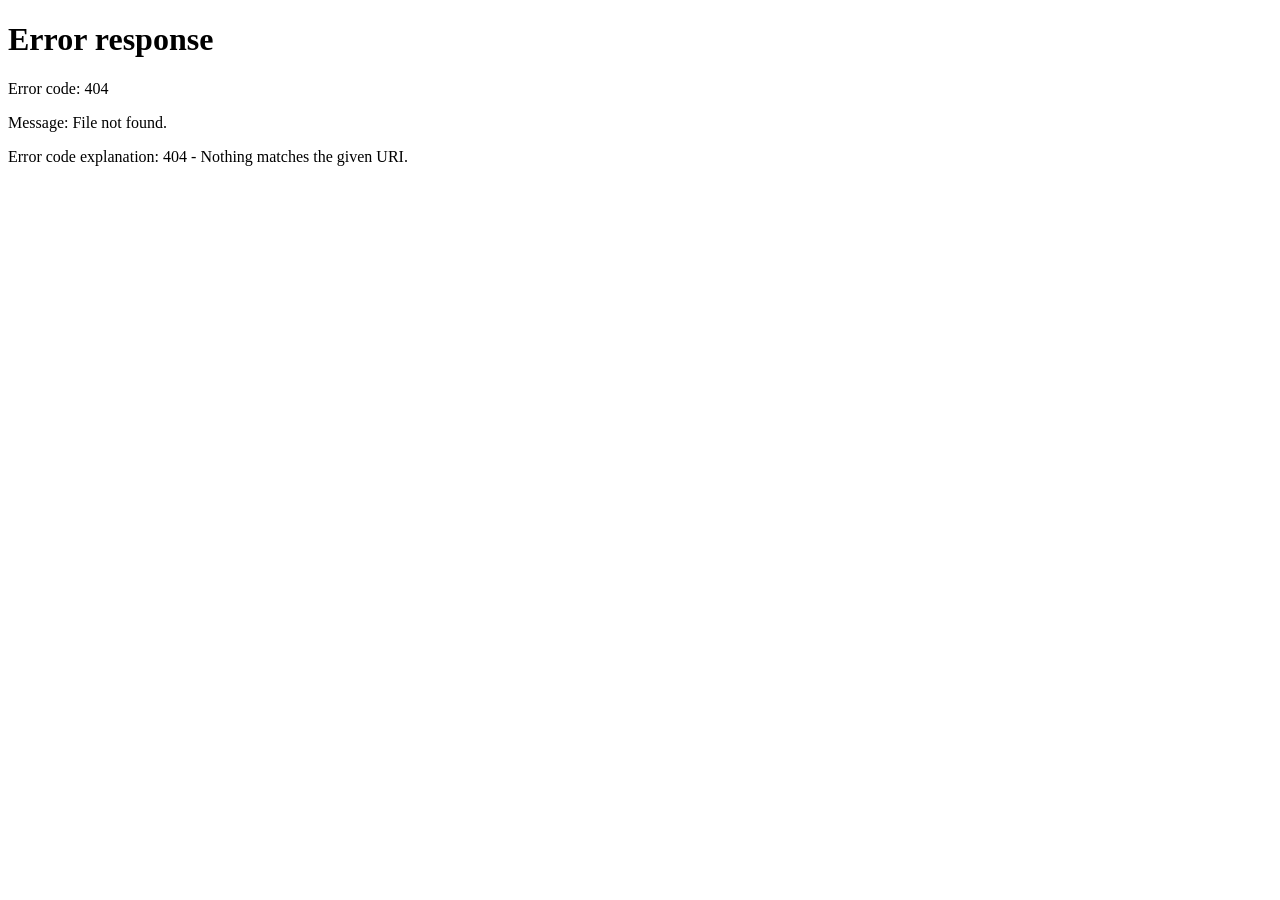
==== erp-frontend/pages/admin/usuarios-detalhe.html @ e57f79b1 "fix: correção de usuarios" ====
<!DOCTYPE html>
<html lang="pt-BR">
<head>
    <meta charset="UTF-8">
    <meta name="viewport" content="width=device-width, initial-scale=1.0">
    <title>Zylo ERP · Detalhe do Usuário</title>
    <link href="https://cdn.jsdelivr.net/npm/bootstrap@5.3.3/dist/css/bootstrap.min.css" rel="stylesheet">
    <link href="https://cdn.jsdelivr.net/npm/bootstrap-icons@1.11.3/font/bootstrap-icons.min.css" rel="stylesheet">
    <link rel="stylesheet" href="../../css/style.css">
    <style>
        /* ── Avatar grande ───────────────────────────────────────────────────── */
        .usuario-avatar-lg {
          width: 72px; height: 72px;
          border-radius: 50%;
          background: var(--mint);
          color: var(--text-on-mint);
          font-weight: 700; font-size: 1.5rem;
          display: flex; align-items: center; justify-content: center;
          flex-shrink: 0;
          box-shadow: var(--shadow-mint);
        }
        .usuario-avatar-lg.inativo {
          background: var(--border-light);
          color: var(--text-muted);
          box-shadow: none;
        }

        /* ── Info grid ───────────────────────────────────────────────────────── */
        .info-grid { display: grid; grid-template-columns: 1fr 1fr; gap: 1.25rem; }
        @media (max-width: 576px) { .info-grid { grid-template-columns: 1fr; } }

        .info-item {}
        .info-label {
          font-size: .72rem; font-weight: 700;
          text-transform: uppercase; letter-spacing: .5px;
          color: var(--text-muted); margin-bottom: .2rem;
        }
        .info-value {
          font-size: .9rem; font-weight: 500; color: var(--text-primary);
          display: flex; align-items: center; gap: .4rem;
        }
        .info-value i { font-size: .85rem; color: var(--mint-dark); }

        /* ── Histórico timeline ──────────────────────────────────────────────── */
        .historico-item {
          display: flex; align-items: flex-start; gap: .9rem;
          padding: .75rem 0;
          border-bottom: 1px solid var(--border-light);
        }
        .historico-item:last-child { border-bottom: none; }

        .historico-icon {
          width: 34px; height: 34px; border-radius: 50%;
          display: flex; align-items: center; justify-content: center;
          flex-shrink: 0; margin-top: .1rem;
        }
        .historico-icon.sucesso  { background: rgba(0,229,160,.12); }
        .historico-icon.sucesso i{ color: #00856A; }
        .historico-icon.falha    { background: #FFF0F0; }
        .historico-icon.falha i  { color: var(--accent-danger); }

        .historico-corpo { flex: 1; min-width: 0; }
        .historico-titulo {
          font-size: .8375rem; font-weight: 600; color: var(--text-primary); line-height: 1.3;
        }
        .historico-meta {
          font-size: .75rem; color: var(--text-muted); margin-top: .15rem;
          display: flex; align-items: center; gap: .6rem; flex-wrap: wrap;
        }
        .historico-meta i { font-size: .72rem; }
        .historico-motivo {
          font-size: .75rem; color: var(--accent-danger);
          margin-top: .2rem; display: flex; align-items: center; gap: .3rem;
        }

        /* ── Perfil badge detalhe ────────────────────────────────────────────── */
        .perfil-badge-lg {
          display: inline-flex; align-items: center; gap: .4rem;
          font-size: .8rem; font-weight: 600; padding: .3rem .85rem;
          border-radius: 20px;
          background: rgba(0,255,194,.10); color: var(--mint-dark);
          border: 1px solid rgba(0,255,194,.2);
        }
        .perfil-badge-lg i { font-size: .8rem; }

        /* ── Modal base ──────────────────────────────────────────────────────── */
        .modal-content { border-radius: var(--radius-md); border: 1px solid var(--border-light); }
        .modal-header  { border-bottom: 1px solid var(--border-light); padding: 1.25rem 1.5rem; }
        .modal-body    { padding: 1.5rem; }
        .modal-footer  { border-top: 1px solid var(--border-light); padding: 1rem 1.5rem; gap: .5rem; }

        /* ── Senha strength ──────────────────────────────────────────────────── */
        .senha-strength { display: flex; gap: .25rem; margin-top: .35rem; }
        .senha-bar {
          height: 3px; flex: 1; border-radius: 4px;
          background: var(--border-light); transition: background .3s;
        }
        .senha-bar.fraca  { background: var(--accent-danger); }
        .senha-bar.media  { background: var(--accent-warning); }
        .senha-bar.forte  { background: var(--accent-success); }
        .senha-hint { font-size: .72rem; color: var(--text-muted); margin-top: .25rem; }

        /* ── Alterar senha própria ────────────────────────────────────────────── */
        .senha-section-divider {
          position: relative; text-align: center;
          margin: 1rem 0;
        }
        .senha-section-divider::before {
          content: ''; position: absolute; top: 50%; left: 0; right: 0;
          height: 1px; background: var(--border-light);
        }
        .senha-section-divider span {
          position: relative; background: var(--bg-card);
          padding: 0 .75rem; font-size: .75rem; color: var(--text-muted);
        }
    </style>
</head>
<body>
<div class="layout-wrapper">

    <!-- ─── SIDEBAR ──────────────────────────────────────────────────────────── -->
    <nav class="sidebar" id="sidebar">
        <div class="sidebar-header">
            <div class="sidebar-logo"><i class="bi bi-grid-3x3-gap-fill"></i></div>
            <div>
                <div class="sidebar-title">Zylo ERP</div>
                <div class="sidebar-subtitle">Software House Portal</div>
            </div>
        </div>
        <div class="sidebar-nav">
            <span class="nav-section-label">Principal</span>
            <div class="nav-item">
                <a href="../dashboard/home.html" class="nav-link" data-page="home.html">
                    <span class="nav-icon"><i class="bi bi-house"></i></span>Dashboard
                </a>
            </div>
            <span class="nav-section-label">Gestão</span>
            <div class="nav-item">
                <a href="../clientes/clientes-lista.html" class="nav-link" data-page="clientes-lista.html">
                    <span class="nav-icon"><i class="bi bi-buildings"></i></span>Clientes
                </a>
            </div>
            <div class="nav-item">
                <a href="../contratos/contratos-lista.html" class="nav-link" data-page="contratos-lista.html">
                    <span class="nav-icon"><i class="bi bi-file-earmark-text"></i></span>Contratos
                </a>
            </div>
            <div class="nav-item">
                <a href="../servicos/servicos-lista.html" class="nav-link" data-page="servicos-lista.html">
                    <span class="nav-icon"><i class="bi bi-gear"></i></span>Serviços
                </a>
            </div>
            <span class="nav-section-label">Operações</span>
            <div class="nav-item">
                <a href="../ordens-servico/os-kanban.html" class="nav-link" data-page="os-kanban.html">
                    <span class="nav-icon"><i class="bi bi-kanban"></i></span>Ordens de Serviço
                </a>
            </div>
            <span class="nav-section-label">Financeiro</span>
            <div class="nav-item">
                <a href="../faturamento/faturas-lista.html" class="nav-link" data-page="faturas-lista.html">
                    <span class="nav-icon"><i class="bi bi-receipt"></i></span>Faturamento
                </a>
            </div>
            <span class="nav-section-label">Administração</span>
            <div class="nav-item">
                <a href="usuarios-lista.html" class="nav-link active" data-page="usuarios-lista.html">
                    <span class="nav-icon"><i class="bi bi-people"></i></span>Usuários
                </a>
            </div>
            <div class="nav-item">
                <a href="perfis-lista.html" class="nav-link" data-page="perfis-lista.html">
                    <span class="nav-icon"><i class="bi bi-shield-lock"></i></span>Perfis e Permissões
                </a>
            </div>
        </div>
        <div class="sidebar-footer">
            <div class="user-card">
                <div class="user-avatar" data-user-iniciais>?</div>
                <div class="user-info">
                    <div class="user-name" data-user-nome>Carregando...</div>
                    <div class="user-role" data-user-perfil></div>
                </div>
                <span class="user-logout" data-action="logout" title="Sair">
          <i class="bi bi-box-arrow-right"></i>
        </span>
            </div>
        </div>
    </nav>

    <!-- ─── MAIN ─────────────────────────────────────────────────────────────── -->
    <div class="main-content">

        <header class="topbar">
            <button class="topbar-toggle" id="sidebarToggle"><i class="bi bi-list"></i></button>
            <div class="topbar-breadcrumb">
                <h3 id="topbarNome">Detalhe do Usuário</h3>
                <span>
          <a href="usuarios-lista.html" style="color:var(--text-muted);font-size:.75rem;">
            Usuários
          </a>
          <i class="bi bi-chevron-right" style="font-size:.6rem;color:var(--text-muted);margin:0 .3rem;"></i>
          <span style="font-size:.75rem;" id="topbarSubNome">—</span>
        </span>
            </div>
            <div class="topbar-actions">
                <button class="topbar-icon-btn" title="Notificações"><i class="bi bi-bell"></i></button>
                <div class="topbar-user">
                    <div class="topbar-user-avatar" data-user-iniciais>?</div>
                    <span class="topbar-user-name" data-user-nome>—</span>
                    <i class="bi bi-chevron-down" style="font-size:.75rem;color:var(--text-muted);"></i>
                </div>
            </div>
        </header>

        <main class="page-content">

            <!-- --Loading state -->
            <div id="loadingDetalhe" style="text-align:center;padding:4rem 0;color:var(--text-muted);">
                <span class="spinner-border spinner-border-sm me-2"></span>Carregando usuário...
            </div>

            <!-- --Conteúdo (oculto até carregar) -->
            <div id="conteudoDetalhe" style="display:none;">

                <!-- ── Card perfil do usuário ─────────────────────────────────────── -->
                <div class="card-zylo mb-3">
                    <div class="d-flex align-items-start gap-3 flex-wrap">

                        <!-- Avatar + status -->
                        <div style="position:relative;">
                            <div class="usuario-avatar-lg" id="detalheAvatar">?</div>
                            <span id="detalheStatusDot"
                                  style="position:absolute;bottom:2px;right:2px;width:14px;height:14px;
                       border-radius:50%;border:2px solid #fff;background:var(--accent-success);">
              </span>
                        </div>

                        <!-- Info principal -->
                        <div style="flex:1; min-width:0;">
                            <div style="display:flex;align-items:center;gap:.75rem;flex-wrap:wrap;margin-bottom:.4rem;">
                                <h2 id="detalheNome" style="font-size:1.25rem;font-weight:700;letter-spacing:-.3px;margin:0;">—</h2>
                                <span class="badge-status ativo" id="detalheStatusBadge">
                  <i class="bi bi-circle-fill" style="font-size:.45rem;"></i> Ativo
                </span>
                            </div>
                            <div id="detalheEmail" style="font-size:.875rem;color:var(--text-secondary);margin-bottom:.6rem;">—</div>
                            <div><span class="perfil-badge-lg" id="detalhePerfil"><i class="bi bi-shield"></i> —</span></div>
                        </div>

                        <!-- Ações rápidas -->
                        <div class="d-flex gap-2 flex-wrap" id="acoesDetalhe">
                            <!-- --Editar usuário -->
                            <button class="btn btn-primary btn-sm" id="btnEditarDetalhe">
                                <i class="bi bi-pencil"></i> Editar
                            </button>
                            <!-- --Resetar senha -->
                            <button class="btn btn-outline-secondary btn-sm" id="btnResetarSenhaDetalhe">
                                <i class="bi bi-key"></i> Resetar Senha
                            </button>
                            <!-- --Desativar/Ativar (dinâmico) -->
                            <button class="btn btn-sm" id="btnToggleStatusDetalhe"
                                    style="border:1.5px solid var(--accent-danger);color:var(--accent-danger);background:transparent;border-radius:var(--radius-sm);">
                                <i class="bi bi-person-slash"></i> Desativar
                            </button>
                        </div>
                    </div>
                </div>

                <!-- ── Linha com info + histórico ────────────────────────────────── -->
                <div class="row g-3">

                    <!-- Coluna esquerda: dados do usuário -->
                    <div class="col-lg-5">

                        <!-- Informações cadastrais -->
                        <div class="card-zylo mb-3">
                            <div class="section-header">
                                <div class="section-title">Informações</div>
                            </div>
                            <div class="info-grid">
                                <div class="info-item">
                                    <div class="info-label">Código</div>
                                    <div class="info-value"><i class="bi bi-hash"></i> <span id="detalheCodigo">—</span></div>
                                </div>
                                <div class="info-item">
                                    <div class="info-label">Status</div>
                                    <div class="info-value"><span id="detalheStatusTexto">—</span></div>
                                </div>
                                <div class="info-item">
                                    <div class="info-label">Criado em</div>
                                    <div class="info-value"><i class="bi bi-calendar3"></i> <span id="detalheCriadoEm">—</span></div>
                                </div>
                                <div class="info-item">
                                    <div class="info-label">Último Acesso</div>
                                    <div class="info-value"><i class="bi bi-clock"></i> <span id="detalheUltimoAcesso">—</span></div>
                                </div>
                            </div>
                        </div>

                        <!-- Alterar própria senha (só visível se for o próprio usuário) -->
                        <div class="card-zylo" id="cardAlterarSenha" style="display:none;">
                            <div class="section-header">
                                <div class="section-title">Alterar Minha Senha</div>
                            </div>
                            <form id="formAlterarSenha" novalidate autocomplete="off">
                                <div class="mb-3">
                                    <label for="senhaAtual" class="form-label">Senha Atual <span style="color:var(--accent-danger);">*</span></label>
                                    <div class="input-group">
                                        <span class="input-group-text"><i class="bi bi-lock"></i></span>
                                        <input type="password" id="senhaAtual" class="form-control" placeholder="Sua senha atual" autocomplete="current-password">
                                        <button class="btn btn-outline-secondary" type="button" id="toggleSenhaAtual">
                                            <i class="bi bi-eye"></i>
                                        </button>
                                    </div>
                                </div>
                                <div class="senha-section-divider"><span>Nova Senha</span></div>
                                <div class="mb-3">
                                    <label for="novaSenhaAlt" class="form-label">Nova Senha <span style="color:var(--accent-danger);">*</span></label>
                                    <div class="input-group">
                                        <span class="input-group-text"><i class="bi bi-lock-fill"></i></span>
                                        <input type="password" id="novaSenhaAlt" class="form-control" placeholder="Mínimo 8 caracteres" autocomplete="new-password">
                                        <button class="btn btn-outline-secondary" type="button" id="toggleNovaSenhaAlt">
                                            <i class="bi bi-eye"></i>
                                        </button>
                                    </div>
                                    <div class="senha-strength">
                                        <div class="senha-bar" id="altbar1"></div>
                                        <div class="senha-bar" id="altbar2"></div>
                                        <div class="senha-bar" id="altbar3"></div>
                                    </div>
                                    <div class="senha-hint" id="altSenhaHint">Mínimo 8 caracteres</div>
                                </div>
                                <div id="alertAlterarSenha"></div>
                                <!-- --Salvar nova senha -->
                                <button type="submit" class="btn btn-primary w-100 mt-1" id="btnAlterarSenha">
                                    <i class="bi bi-floppy"></i> Salvar Nova Senha
                                </button>
                            </form>
                        </div>

                    </div>

                    <!-- Coluna direita: histórico de acessos -->
                    <div class="col-lg-7">
                        <div class="card-zylo">
                            <div class="section-header">
                                <div>
                                    <div class="section-title">Histórico de Acessos</div>
                                    <div class="section-subtitle">Últimos 10 acessos registrados</div>
                                </div>
                                <!-- --Badge total -->
                                <span class="badge-status pendente" id="badgeFalhas" style="display:none;">
                  <i class="bi bi-exclamation-triangle"></i>
                  <span id="qtdFalhas">0</span> falha(s)
                </span>
                            </div>

                            <div id="historicoContainer">
                                <div style="text-align:center;padding:2.5rem 0;color:var(--text-muted);font-size:.85rem;">
                                    <span class="spinner-border spinner-border-sm me-2"></span>Carregando histórico...
                                </div>
                            </div>

                            <div id="alertHistorico"></div>
                        </div>
                    </div>

                </div>
            </div>

            <div id="alertDetalhe"></div>

        </main>
    </div>
</div>

<!-- ── MODAL: Editar Usuário ─────────────────────────────────────────────────── -->
<div class="modal fade" id="modalEditarUsuario" tabindex="-1">
    <div class="modal-dialog modal-dialog-centered" style="max-width:500px;">
        <div class="modal-content">
            <div class="modal-header">
                <h5 class="modal-title">
                    <i class="bi bi-pencil me-2" style="color:var(--mint-dark);"></i>Editar Usuário
                </h5>
                <button type="button" class="btn-close" data-bs-dismiss="modal"></button>
            </div>
            <div class="modal-body">
                <form id="formEditarDetalhe" novalidate autocomplete="off">
                    <input type="hidden" id="editarId">
                    <div class="mb-3">
                        <label for="editarNome" class="form-label">Nome Completo <span style="color:var(--accent-danger);">*</span></label>
                        <div class="input-group">
                            <span class="input-group-text"><i class="bi bi-person"></i></span>
                            <input type="text" id="editarNome" class="form-control" maxlength="100" required>
                        </div>
                    </div>
                    <div class="mb-3">
                        <label for="editarEmail" class="form-label">Email <span style="color:var(--accent-danger);">*</span></label>
                        <div class="input-group">
                            <span class="input-group-text"><i class="bi bi-envelope"></i></span>
                            <input type="email" id="editarEmail" class="form-control" required>
                        </div>
                    </div>
                    <div class="mb-3">
                        <label for="editarPerfil" class="form-label">Perfil <span style="color:var(--accent-danger);">*</span></label>
                        <div class="input-group">
                            <span class="input-group-text"><i class="bi bi-shield"></i></span>
                            <select id="editarPerfil" class="form-select" required>
                                <option value="">Selecione...</option>
                            </select>
                        </div>
                    </div>
                    <div id="alertEditarDetalhe"></div>
                </form>
            </div>
            <div class="modal-footer">
                <button type="button" class="btn btn-outline-secondary" data-bs-dismiss="modal">
                    <i class="bi bi-x-lg"></i> Cancelar
                </button>
                <!-- --Salvar edição -->
                <button type="button" class="btn btn-primary" id="btnSalvarEdicaoDetalhe">
                    <i class="bi bi-floppy"></i> Salvar
                </button>
            </div>
        </div>
    </div>
</div>

<!-- ── MODAL: Resetar Senha (detalhe) ───────────────────────────────────────── -->
<div class="modal fade" id="modalResetarSenhaDetalhe" tabindex="-1">
    <div class="modal-dialog modal-dialog-centered" style="max-width:440px;">
        <div class="modal-content">
            <div class="modal-header">
                <h5 class="modal-title">
                    <i class="bi bi-key me-2" style="color:var(--accent-warning);"></i>Resetar Senha
                </h5>
                <button type="button" class="btn-close" data-bs-dismiss="modal"></button>
            </div>
            <div class="modal-body">
                <div class="mb-3">
                    <label for="novaSenhaDetReset" class="form-label">Nova Senha <span style="color:var(--accent-danger);">*</span></label>
                    <div class="input-group">
                        <span class="input-group-text"><i class="bi bi-lock-fill"></i></span>
                        <input type="password" id="novaSenhaDetReset" class="form-control" placeholder="Mínimo 8 caracteres" autocomplete="new-password">
                        <button class="btn btn-outline-secondary" type="button" id="toggleSenhaDetReset">
                            <i class="bi bi-eye"></i>
                        </button>
                    </div>
                    <div class="senha-strength">
                        <div class="senha-bar" id="detbar1"></div>
                        <div class="senha-bar" id="detbar2"></div>
                        <div class="senha-bar" id="detbar3"></div>
                    </div>
                    <div class="senha-hint" id="detSenhaHint">Mínimo 8 caracteres</div>
                </div>
                <div id="alertResetDetalhe"></div>
            </div>
            <div class="modal-footer">
                <button type="button" class="btn btn-outline-secondary" data-bs-dismiss="modal">
                    <i class="bi bi-x-lg"></i> Cancelar
                </button>
                <button type="button" class="btn btn-primary" id="btnConfirmarResetDetalhe">
                    <i class="bi bi-check-lg"></i> Confirmar
                </button>
            </div>
        </div>
    </div>
</div>

<!-- ── MODAL: Confirmar Desativar (detalhe) ─────────────────────────────────── -->
<div class="modal fade" id="modalDesativarDetalhe" tabindex="-1">
    <div class="modal-dialog modal-dialog-centered" style="max-width:440px;">
        <div class="modal-content">
            <div class="modal-header">
                <h5 class="modal-title">
                    <i class="bi bi-exclamation-triangle me-2" style="color:var(--accent-warning);"></i>
                    <span id="tituloDesativarDetalhe">Desativar Usuário</span>
                </h5>
                <button type="button" class="btn-close" data-bs-dismiss="modal"></button>
            </div>
            <div class="modal-body">
                <p id="textoDesativarDetalhe" style="font-size:.875rem;color:var(--text-secondary);margin:0;"></p>
                <div class="zylo-alert info" style="margin-top:.75rem;" id="alertDesativarInfo">
                    <i class="bi bi-info-circle-fill"></i>
                    <span>O usuário não poderá acessar o sistema. A operação pode ser revertida.</span>
                </div>
            </div>
            <div class="modal-footer">
                <button type="button" class="btn btn-outline-secondary" data-bs-dismiss="modal">
                    <i class="bi bi-x-lg"></i> Cancelar
                </button>
                <button type="button" class="btn btn-sm" id="btnConfirmarToggleStatus"
                        style="font-weight:700;border-radius:var(--radius-sm);">
                </button>
            </div>
        </div>
    </div>
</div>

<script src="https://cdn.jsdelivr.net/npm/bootstrap@5.3.3/dist/js/bootstrap.bundle.min.js"></script>
<script src="../../js/core/auth.js"></script>
<script src="../../js/core/main.js"></script>
<script src="../../js/modules/usuarios.js"></script>
<script>
    // --Proteger rota
    ZyloAuth.requireAuth();
    // --Inicializar página de detalhe
    ZyloUsuarios.Events.initDetalhe();
</script>
</body>
</html>
---- erp-frontend/css/style.css ----
/* ─── Zylo ERP · style.css ─────────────────────────────────────────────────── */

@import url('https://fonts.googleapis.com/css2?family=Plus+Jakarta+Sans:wght@300;400;500;600;700&display=swap');

/* ─── Variables ─────────────────────────────────────────────────────────────── */
:root {
  --font-base: 'Plus Jakarta Sans', sans-serif;

  --bg-body:            #F0F4F8;
  --bg-card:            #FFFFFF;
  --bg-sidebar:         #1C2B3A;
  --bg-sidebar-hover:   #243447;
  --bg-sidebar-active:  #2E4260;
  --bg-topbar:          #FFFFFF;

  --accent-primary:     #3B7DD8;
  --accent-light:       #E8F0FB;
  --accent-success:     #34C789;
  --accent-warning:     #F5A623;
  --accent-danger:      #E05252;

  --text-primary:       #1A2740;
  --text-secondary:     #5A6A80;
  --text-muted:         #9AAABB;
  --text-sidebar:       #A8BBCC;
  --text-sidebar-active:#FFFFFF;

  --border-light:       #E2EAF2;
  --shadow-sm:          0 1px 4px rgba(0,0,0,.06);
  --shadow-md:          0 4px 16px rgba(0,0,0,.08);
  --shadow-lg:          0 8px 32px rgba(0,0,0,.10);

  --sidebar-w:          248px;
  --topbar-h:           64px;
  --radius-sm:          8px;
  --radius-md:          12px;
  --radius-lg:          16px;
  --transition:         .2s ease;
}

/* ─── Reset / Base ──────────────────────────────────────────────────────────── */
*, *::before, *::after { box-sizing: border-box; margin: 0; padding: 0; }

body {
  font-family: var(--font-base);
  background: var(--bg-body);
  color: var(--text-primary);
  font-size: .9375rem;
  line-height: 1.6;
  -webkit-font-smoothing: antialiased;
}

a { text-decoration: none; color: var(--accent-primary); }
a:hover { color: #2c62b0; }

/* ─── Auth Pages ────────────────────────────────────────────────────────────── */
.auth-wrapper {
  min-height: 100vh;
  display: grid;
  grid-template-columns: 1fr 480px;
}

.auth-panel-left {
  background: var(--bg-sidebar);
  display: flex;
  flex-direction: column;
  justify-content: center;
  align-items: center;
  padding: 3rem;
  position: relative;
  overflow: hidden;
}

.auth-panel-left::before {
  content: '';
  position: absolute;
  inset: 0;
  background:
    radial-gradient(ellipse 60% 50% at 30% 40%, rgba(59,125,216,.18) 0%, transparent 70%),
    radial-gradient(ellipse 40% 60% at 80% 70%, rgba(52,199,137,.10) 0%, transparent 70%);
}

.auth-panel-left::after {
  content: '';
  position: absolute;
  inset: 0;
  background-image: radial-gradient(circle, rgba(255,255,255,.06) 1px, transparent 1px);
  background-size: 28px 28px;
}

.auth-brand {
  position: relative;
  z-index: 1;
  text-align: center;
  color: #fff;
}

.auth-brand-logo {
  width: 56px;
  height: 56px;
  background: var(--accent-primary);
  border-radius: 16px;
  display: flex;
  align-items: center;
  justify-content: center;
  margin: 0 auto 1.25rem;
  box-shadow: 0 8px 24px rgba(59,125,216,.35);
}

.auth-brand-logo i { font-size: 1.75rem; color: #fff; }

.auth-brand h1 {
  font-size: 2rem;
  font-weight: 700;
  letter-spacing: -.5px;
  color: #fff;
}

.auth-brand p {
  margin-top: .5rem;
  color: var(--text-sidebar);
  font-size: .9rem;
}

.auth-features {
  position: relative;
  z-index: 1;
  margin-top: 3rem;
  display: flex;
  flex-direction: column;
  gap: .875rem;
}

.auth-feature-item {
  display: flex;
  align-items: center;
  gap: .75rem;
  color: var(--text-sidebar);
  font-size: .875rem;
}

.auth-feature-item .feat-icon {
  width: 34px;
  height: 34px;
  background: rgba(255,255,255,.07);
  border-radius: 8px;
  display: flex;
  align-items: center;
  justify-content: center;
  flex-shrink: 0;
}

.auth-feature-item .feat-icon i { font-size: 1rem; color: var(--text-sidebar); }

.auth-panel-right {
  background: var(--bg-card);
  display: flex;
  flex-direction: column;
  justify-content: center;
  padding: 3rem 2.75rem;
  box-shadow: -4px 0 32px rgba(0,0,0,.06);
}

.auth-form-header { margin-bottom: 2rem; }
.auth-form-header h2 {
  font-size: 1.5rem;
  font-weight: 700;
  color: var(--text-primary);
  letter-spacing: -.3px;
}
.auth-form-header p {
  color: var(--text-secondary);
  margin-top: .35rem;
  font-size: .875rem;
}

/* ─── Form Controls ─────────────────────────────────────────────────────────── */
.form-label {
  font-size: .8125rem;
  font-weight: 600;
  color: var(--text-secondary);
  letter-spacing: .3px;
  text-transform: uppercase;
  margin-bottom: .4rem;
}

.form-control, .form-select {
  font-family: var(--font-base);
  font-size: .9rem;
  color: var(--text-primary);
  border: 1.5px solid var(--border-light);
  border-radius: var(--radius-sm);
  padding: .65rem .9rem;
  background: #FAFBFD;
  transition: border-color var(--transition), box-shadow var(--transition), background var(--transition);
}

.form-control:focus, .form-select:focus {
  border-color: var(--accent-primary);
  background: var(--bg-card);
  box-shadow: 0 0 0 3px rgba(59,125,216,.12);
  outline: none;
}

.input-group-text {
  background: #FAFBFD;
  border: 1.5px solid var(--border-light);
  color: var(--text-muted);
  border-radius: var(--radius-sm) 0 0 var(--radius-sm) !important;
}

.input-group-text i { font-size: 1rem; }

.input-group .form-control {
  border-left: none;
  border-radius: 0 var(--radius-sm) var(--radius-sm) 0 !important;
}

.input-group:focus-within .input-group-text {
  border-color: var(--accent-primary);
}

/* ─── Buttons ───────────────────────────────────────────────────────────────── */
.btn {
  font-family: var(--font-base);
  font-weight: 600;
  font-size: .875rem;
  border-radius: var(--radius-sm);
  padding: .65rem 1.25rem;
  transition: all var(--transition);
  letter-spacing: .1px;
  display: inline-flex;
  align-items: center;
  gap: .4rem;
}

.btn-primary {
  background: var(--accent-primary);
  border-color: var(--accent-primary);
  color: #fff;
  box-shadow: 0 2px 8px rgba(59,125,216,.25);
}
.btn-primary:hover {
  background: #2c62b0;
  border-color: #2c62b0;
  box-shadow: 0 4px 16px rgba(59,125,216,.35);
  transform: translateY(-1px);
  color: #fff;
}
.btn-primary:active { transform: translateY(0); }

.btn-outline-secondary {
  border-color: var(--border-light);
  color: var(--text-secondary);
  background: transparent;
}
.btn-outline-secondary:hover {
  background: var(--bg-body);
  border-color: #c5d3e0;
  color: var(--text-primary);
}

/* ─── Alerts ────────────────────────────────────────────────────────────────── */
.zylo-alert {
  border-radius: var(--radius-sm);
  padding: .75rem 1rem;
  font-size: .8125rem;
  font-weight: 500;
  display: flex;
  align-items: center;
  gap: .5rem;
  margin-top: 1rem;
  animation: fadeIn .25s ease;
}

.zylo-alert i { font-size: 1rem; flex-shrink: 0; }
.zylo-alert.error   { background: #FEECEC; color: #be3b3b; border: 1px solid #f5c5c5; }
.zylo-alert.success { background: #E8F8F1; color: #22865a; border: 1px solid #b0e5cc; }
.zylo-alert.info    { background: var(--accent-light); color: #2b5eb5; border: 1px solid #c2d9f7; }

@keyframes fadeIn { from { opacity: 0; transform: translateY(-6px); } to { opacity: 1; transform: none; } }

/* ─── Auth divider ──────────────────────────────────────────────────────────── */
.auth-divider {
  display: flex;
  align-items: center;
  gap: 1rem;
  color: var(--text-muted);
  font-size: .8rem;
  margin: 1.5rem 0;
}
.auth-divider::before, .auth-divider::after {
  content: '';
  flex: 1;
  height: 1px;
  background: var(--border-light);
}

/* ─── Layout Dashboard ──────────────────────────────────────────────────────── */
.layout-wrapper { display: flex; min-height: 100vh; }

/* ─── Sidebar ───────────────────────────────────────────────────────────────── */
.sidebar {
  width: var(--sidebar-w);
  background: var(--bg-sidebar);
  display: flex;
  flex-direction: column;
  position: fixed;
  top: 0; left: 0; bottom: 0;
  z-index: 100;
  transition: transform var(--transition);
  overflow-y: auto;
  scrollbar-width: none;
}
.sidebar::-webkit-scrollbar { display: none; }

.sidebar-header {
  padding: 1.375rem 1.25rem 1rem;
  border-bottom: 1px solid rgba(255,255,255,.06);
  display: flex;
  align-items: center;
  gap: .75rem;
  flex-shrink: 0;
}

.sidebar-logo {
  width: 38px;
  height: 38px;
  background: var(--accent-primary);
  border-radius: 10px;
  display: flex;
  align-items: center;
  justify-content: center;
  flex-shrink: 0;
  box-shadow: 0 4px 12px rgba(59,125,216,.3);
}
.sidebar-logo i { font-size: 1.15rem; color: #fff; }

.sidebar-title {
  font-size: 1.05rem;
  font-weight: 700;
  color: #fff;
  letter-spacing: -.2px;
}
.sidebar-subtitle { font-size: .68rem; color: var(--text-sidebar); }

.sidebar-nav { padding: 1rem 0; flex: 1; }

.nav-section-label {
  font-size: .65rem;
  font-weight: 700;
  letter-spacing: 1.2px;
  text-transform: uppercase;
  color: rgba(168,187,204,.4);
  padding: 1rem 1.25rem .4rem;
}

.nav-item { margin: .15rem .75rem; }

.nav-link {
  display: flex;
  align-items: center;
  gap: .75rem;
  padding: .6rem .75rem;
  border-radius: var(--radius-sm);
  color: var(--text-sidebar) !important;
  font-size: .875rem;
  font-weight: 500;
  transition: all var(--transition);
  position: relative;
}

.nav-link .nav-icon { font-size: 1rem; width: 20px; text-align: center; flex-shrink: 0; display: flex; align-items: center; justify-content: center; }
.nav-link .nav-icon i { font-size: 1rem; }

.nav-link .nav-badge {
  margin-left: auto;
  background: var(--accent-primary);
  color: #fff;
  font-size: .65rem;
  font-weight: 700;
  padding: .1rem .45rem;
  border-radius: 20px;
  min-width: 20px;
  text-align: center;
}

.nav-link:hover { background: var(--bg-sidebar-hover); color: #fff !important; }
.nav-link.active { background: var(--bg-sidebar-active); color: var(--text-sidebar-active) !important; }

.nav-link.active::before {
  content: '';
  position: absolute;
  left: -12px; top: 50%; transform: translateY(-50%);
  width: 3px; height: 60%;
  background: var(--accent-primary);
  border-radius: 0 3px 3px 0;
}

.sidebar-footer {
  padding: .75rem;
  border-top: 1px solid rgba(255,255,255,.06);
  flex-shrink: 0;
}

.user-card {
  display: flex;
  align-items: center;
  gap: .75rem;
  padding: .6rem .75rem;
  border-radius: var(--radius-sm);
  cursor: pointer;
  transition: background var(--transition);
}
.user-card:hover { background: var(--bg-sidebar-hover); }

.user-avatar {
  width: 34px;
  height: 34px;
  background: var(--accent-primary);
  border-radius: 50%;
  display: flex;
  align-items: center;
  justify-content: center;
  color: #fff;
  font-weight: 700;
  font-size: .8rem;
  flex-shrink: 0;
}

.user-info { flex: 1; min-width: 0; }
.user-name { font-size: .8125rem; font-weight: 600; color: #fff; white-space: nowrap; overflow: hidden; text-overflow: ellipsis; }
.user-role { font-size: .7rem; color: var(--text-sidebar); }

.user-logout {
  color: var(--text-sidebar);
  cursor: pointer;
  transition: color var(--transition);
  display: flex;
  align-items: center;
  padding: .3rem;
  border-radius: 6px;
}
.user-logout:hover { color: var(--accent-danger); }
.user-logout i { font-size: 1.05rem; }

/* ─── Main content ──────────────────────────────────────────────────────────── */
.main-content {
  margin-left: var(--sidebar-w);
  flex: 1;
  display: flex;
  flex-direction: column;
  min-height: 100vh;
}

/* ─── Topbar ────────────────────────────────────────────────────────────────── */
.topbar {
  height: var(--topbar-h);
  background: var(--bg-topbar);
  border-bottom: 1px solid var(--border-light);
  display: flex;
  align-items: center;
  padding: 0 1.75rem;
  position: sticky;
  top: 0;
  z-index: 50;
  gap: 1rem;
  box-shadow: var(--shadow-sm);
}

.topbar-toggle {
  display: none;
  background: none;
  border: 1.5px solid var(--border-light);
  border-radius: var(--radius-sm);
  width: 36px;
  height: 36px;
  align-items: center;
  justify-content: center;
  color: var(--text-secondary);
  cursor: pointer;
  transition: all var(--transition);
  flex-shrink: 0;
}
.topbar-toggle:hover { background: var(--bg-body); }
.topbar-toggle i { font-size: 1.15rem; }

.topbar-breadcrumb { flex: 1; }
.topbar-breadcrumb h3 { font-size: 1rem; font-weight: 700; color: var(--text-primary); letter-spacing: -.2px; line-height: 1.2; }
.topbar-breadcrumb span { font-size: .75rem; color: var(--text-muted); }

.topbar-actions { display: flex; align-items: center; gap: .625rem; }

.topbar-icon-btn {
  width: 36px; height: 36px;
  border: 1.5px solid var(--border-light);
  background: var(--bg-card);
  border-radius: var(--radius-sm);
  display: flex; align-items: center; justify-content: center;
  color: var(--text-secondary);
  cursor: pointer;
  transition: all var(--transition);
  position: relative;
}
.topbar-icon-btn i { font-size: 1.05rem; }
.topbar-icon-btn:hover { border-color: var(--accent-primary); color: var(--accent-primary); background: var(--accent-light); }

.topbar-icon-btn .notif-dot {
  position: absolute;
  top: 7px; right: 7px;
  width: 7px; height: 7px;
  background: var(--accent-danger);
  border-radius: 50%;
  border: 1.5px solid #fff;
}

.topbar-user {
  display: flex; align-items: center; gap: .6rem;
  cursor: pointer;
  padding: .35rem .75rem;
  border-radius: var(--radius-sm);
  border: 1.5px solid var(--border-light);
  background: var(--bg-card);
  transition: all var(--transition);
}
.topbar-user:hover { border-color: var(--accent-primary); background: var(--accent-light); }

.topbar-user-avatar {
  width: 28px; height: 28px;
  background: var(--accent-primary);
  border-radius: 50%;
  display: flex; align-items: center; justify-content: center;
  color: #fff; font-weight: 700; font-size: .7rem; flex-shrink: 0;
}
.topbar-user-name { font-size: .8rem; font-weight: 600; color: var(--text-primary); }
.topbar-user i { font-size: .85rem; color: var(--text-muted); }

/* ─── Page Content ──────────────────────────────────────────────────────────── */
.page-content { padding: 1.75rem; flex: 1; }

/* ─── Stat Cards ────────────────────────────────────────────────────────────── */
.stat-card {
  background: var(--bg-card);
  border: 1px solid var(--border-light);
  border-radius: var(--radius-md);
  padding: 1.25rem 1.5rem;
  box-shadow: var(--shadow-sm);
  display: flex;
  align-items: center;
  gap: 1.1rem;
  transition: box-shadow var(--transition), transform var(--transition);
}
.stat-card:hover { box-shadow: var(--shadow-md); transform: translateY(-2px); }

.stat-icon {
  width: 48px; height: 48px;
  border-radius: 12px;
  display: flex; align-items: center; justify-content: center;
  flex-shrink: 0;
}
.stat-icon i { font-size: 1.4rem; }

.stat-icon.blue   { background: #EBF3FD; } .stat-icon.blue i   { color: var(--accent-primary); }
.stat-icon.green  { background: #EAFAF3; } .stat-icon.green i  { color: #22865a; }
.stat-icon.orange { background: #FEF6EA; } .stat-icon.orange i { color: #c4790a; }
.stat-icon.red    { background: #FEECEC; } .stat-icon.red i    { color: #be3b3b; }

.stat-info { flex: 1; min-width: 0; }
.stat-label { font-size: .72rem; font-weight: 600; color: var(--text-muted); text-transform: uppercase; letter-spacing: .5px; }
.stat-value { font-size: 1.65rem; font-weight: 700; color: var(--text-primary); line-height: 1.2; margin-top: .1rem; letter-spacing: -.5px; }

.stat-delta {
  font-size: .7rem; font-weight: 600;
  padding: .2rem .5rem;
  border-radius: 20px;
  display: inline-flex; align-items: center; gap: .25rem;
  margin-top: .35rem;
}
.stat-delta i { font-size: .75rem; }
.stat-delta.up      { background: #EAFAF3; color: #22865a; }
.stat-delta.down    { background: #FEECEC; color: #be3b3b; }
.stat-delta.neutral { background: #F0F4F8; color: var(--text-secondary); }

/* ─── Card genérico ─────────────────────────────────────────────────────────── */
.card-zylo {
  background: var(--bg-card);
  border: 1px solid var(--border-light);
  border-radius: var(--radius-md);
  padding: 1.4rem 1.5rem;
  box-shadow: var(--shadow-sm);
}

.section-header { display: flex; align-items: center; justify-content: space-between; margin-bottom: 1.1rem; }
.section-title   { font-size: .9375rem; font-weight: 700; color: var(--text-primary); letter-spacing: -.2px; }
.section-subtitle { font-size: .75rem; color: var(--text-muted); margin-top: .1rem; }

/* ─── Module grid ───────────────────────────────────────────────────────────── */
.module-grid { display: grid; grid-template-columns: repeat(auto-fill, minmax(140px, 1fr)); gap: .875rem; }

.module-card {
  background: var(--bg-card);
  border: 1.5px solid var(--border-light);
  border-radius: var(--radius-md);
  padding: 1.25rem 1rem;
  text-align: center;
  cursor: pointer;
  transition: all var(--transition);
  text-decoration: none;
  display: flex;
  flex-direction: column;
  align-items: center;
  gap: .65rem;
}
.module-card:hover {
  border-color: var(--accent-primary);
  background: var(--accent-light);
  transform: translateY(-3px);
  box-shadow: var(--shadow-md);
}

.module-icon {
  width: 46px; height: 46px;
  border-radius: 12px;
  display: flex; align-items: center; justify-content: center;
}
.module-icon i { font-size: 1.35rem; }
.module-name { font-size: .8rem; font-weight: 600; color: var(--text-primary); }

/* ─── Badges ────────────────────────────────────────────────────────────────── */
.badge-status {
  font-size: .7rem; font-weight: 600; padding: .2rem .65rem;
  border-radius: 20px;
  display: inline-flex; align-items: center; gap: .3rem;
}
.badge-status i { font-size: .7rem; }
.badge-status.ativo     { background: #EAFAF3; color: #22865a; }
.badge-status.pendente  { background: #FEF6EA; color: #c4790a; }
.badge-status.atrasado  { background: #FEECEC; color: #be3b3b; }
.badge-status.suspenso  { background: #F0F4F8; color: var(--text-secondary); }
.badge-status.cancelado { background: #F5F5F5; color: #888; }

/* ─── Table ─────────────────────────────────────────────────────────────────── */
.table-zylo { width: 100%; border-collapse: separate; border-spacing: 0; font-size: .86rem; }
.table-zylo thead th {
  font-size: .72rem; font-weight: 700; letter-spacing: .5px; text-transform: uppercase;
  color: var(--text-muted); padding: .65rem 1rem;
  background: var(--bg-body); border-bottom: 1px solid var(--border-light);
}
.table-zylo tbody td {
  padding: .8rem 1rem; border-bottom: 1px solid var(--border-light);
  color: var(--text-primary); vertical-align: middle;
}
.table-zylo tbody tr:last-child td { border-bottom: none; }
.table-zylo tbody tr:hover td { background: #FAFBFD; }

/* ─── SLA badge ─────────────────────────────────────────────────────────────── */
.sla-badge {
  display: inline-flex; align-items: center; gap: .3rem;
  font-size: .7rem; font-weight: 600; padding: .2rem .55rem; border-radius: 20px;
}
.sla-badge i { font-size: .7rem; }
.sla-badge.critico { background: #FEECEC; color: #be3b3b; }
.sla-badge.atencao { background: #FEF6EA; color: #c4790a; }
.sla-badge.ok      { background: #EAFAF3; color: #22865a; }

/* ─── Spinner ───────────────────────────────────────────────────────────────── */
.btn .spinner-border { width: .95rem; height: .95rem; border-width: 2px; }

/* ─── Responsive ────────────────────────────────────────────────────────────── */
@media (max-width: 992px) {
  .auth-wrapper { grid-template-columns: 1fr; }
  .auth-panel-left { display: none; }
  .auth-panel-right { padding: 2.5rem 1.75rem; }
  .sidebar { transform: translateX(-100%); }
  .sidebar.open { transform: translateX(0); }
  .main-content { margin-left: 0; }
  .topbar-toggle { display: flex; }
}

@media (max-width: 576px) {
  .page-content { padding: 1rem; }
  .module-grid { grid-template-columns: repeat(3, 1fr); }
}
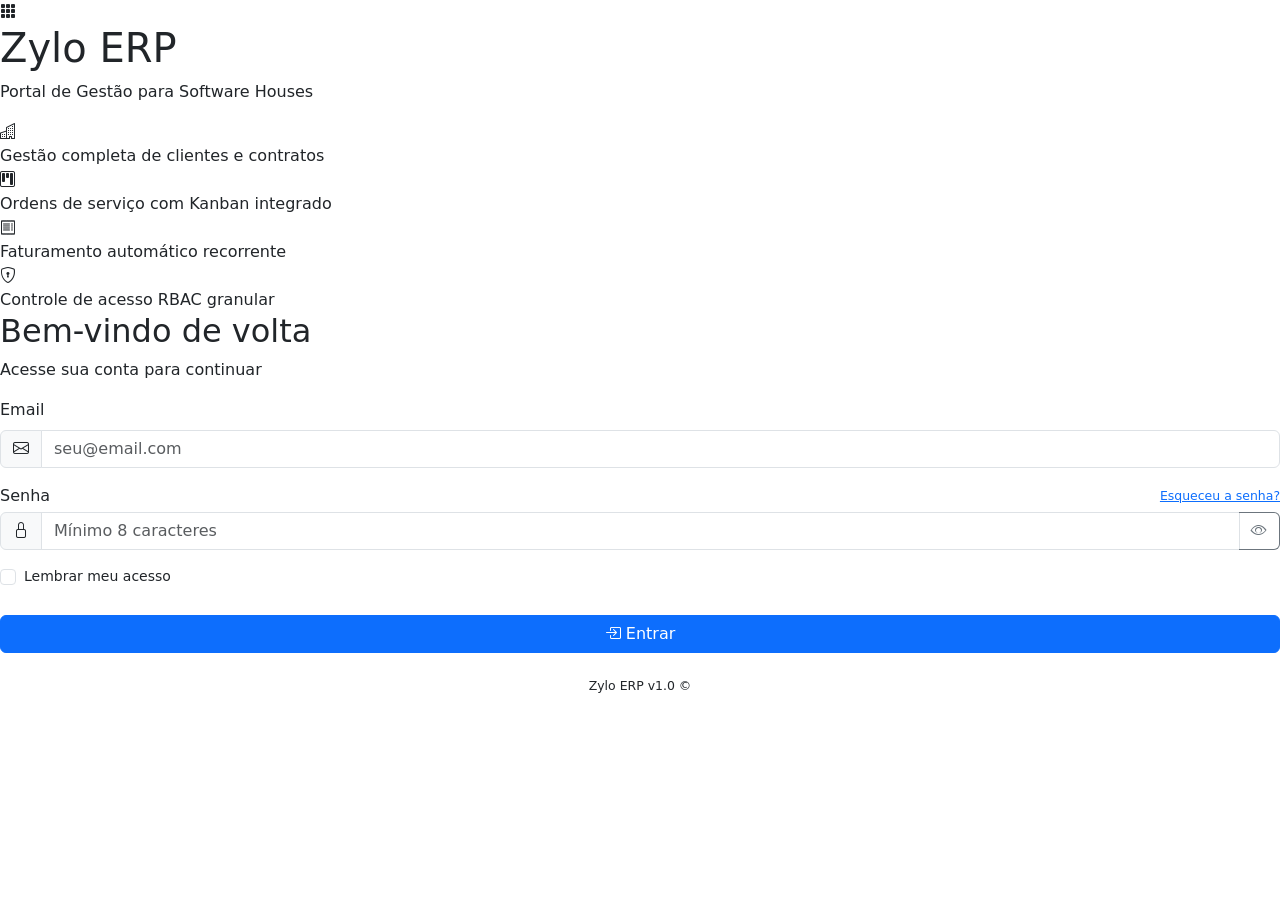
==== commit 50ffe6a5: "fix: correção de usuarios" ====
--- a/erp-frontend/pages/admin/usuarios-detalhe.html
+++ b/erp-frontend/pages/admin/usuarios-detalhe.html
@@ -7,29 +7,21 @@
     <link href="https://cdn.jsdelivr.net/npm/bootstrap@5.3.3/dist/css/bootstrap.min.css" rel="stylesheet">
     <link href="https://cdn.jsdelivr.net/npm/bootstrap-icons@1.11.3/font/bootstrap-icons.min.css" rel="stylesheet">
     <link rel="stylesheet" href="../../css/style.css">
+    <link rel="stylesheet" href="../../css/pages/layout.css">
     <style>
-        /* ── Avatar grande ───────────────────────────────────────────────────── */
+        /* ── Avatar grande ─────────────────────────────────────────────────────── */
         .usuario-avatar-lg {
-          width: 72px; height: 72px;
-          border-radius: 50%;
-          background: var(--mint);
-          color: var(--text-on-mint);
+          width: 72px; height: 72px; border-radius: 50%;
+          background: var(--mint); color: var(--text-on-mint);
           font-weight: 700; font-size: 1.5rem;
           display: flex; align-items: center; justify-content: center;
-          flex-shrink: 0;
-          box-shadow: var(--shadow-mint);
-        }
-        .usuario-avatar-lg.inativo {
-          background: var(--border-light);
-          color: var(--text-muted);
-          box-shadow: none;
-        }
-
-        /* ── Info grid ───────────────────────────────────────────────────────── */
+          flex-shrink: 0; box-shadow: var(--shadow-mint);
+        }
+        .usuario-avatar-lg.inativo { background: var(--border-light); color: var(--text-muted); box-shadow: none; }
+
+        /* ── Info grid ─────────────────────────────────────────────────────────── */
         .info-grid { display: grid; grid-template-columns: 1fr 1fr; gap: 1.25rem; }
         @media (max-width: 576px) { .info-grid { grid-template-columns: 1fr; } }
-
-        .info-item {}
         .info-label {
           font-size: .72rem; font-weight: 700;
           text-transform: uppercase; letter-spacing: .5px;
@@ -41,55 +33,44 @@
         }
         .info-value i { font-size: .85rem; color: var(--mint-dark); }
 
-        /* ── Histórico timeline ──────────────────────────────────────────────── */
+        /* ── Histórico timeline ────────────────────────────────────────────────── */
         .historico-item {
           display: flex; align-items: flex-start; gap: .9rem;
-          padding: .75rem 0;
-          border-bottom: 1px solid var(--border-light);
+          padding: .75rem 0; border-bottom: 1px solid var(--border-light);
         }
         .historico-item:last-child { border-bottom: none; }
-
         .historico-icon {
           width: 34px; height: 34px; border-radius: 50%;
           display: flex; align-items: center; justify-content: center;
           flex-shrink: 0; margin-top: .1rem;
         }
-        .historico-icon.sucesso  { background: rgba(0,229,160,.12); }
-        .historico-icon.sucesso i{ color: #00856A; }
-        .historico-icon.falha    { background: #FFF0F0; }
-        .historico-icon.falha i  { color: var(--accent-danger); }
-
-        .historico-corpo { flex: 1; min-width: 0; }
-        .historico-titulo {
-          font-size: .8375rem; font-weight: 600; color: var(--text-primary); line-height: 1.3;
-        }
-        .historico-meta {
-          font-size: .75rem; color: var(--text-muted); margin-top: .15rem;
-          display: flex; align-items: center; gap: .6rem; flex-wrap: wrap;
-        }
+        .historico-icon.sucesso   { background: rgba(0,229,160,.12); }
+        .historico-icon.sucesso i { color: #00856A; }
+        .historico-icon.falha     { background: #FFF0F0; }
+        .historico-icon.falha i   { color: var(--accent-danger); }
+        .historico-corpo  { flex: 1; min-width: 0; }
+        .historico-titulo { font-size: .8375rem; font-weight: 600; color: var(--text-primary); line-height: 1.3; }
+        .historico-meta   { font-size: .75rem; color: var(--text-muted); margin-top: .15rem; display: flex; align-items: center; gap: .6rem; flex-wrap: wrap; }
         .historico-meta i { font-size: .72rem; }
-        .historico-motivo {
-          font-size: .75rem; color: var(--accent-danger);
-          margin-top: .2rem; display: flex; align-items: center; gap: .3rem;
-        }
-
-        /* ── Perfil badge detalhe ────────────────────────────────────────────── */
+        .historico-motivo { font-size: .75rem; color: var(--accent-danger); margin-top: .2rem; display: flex; align-items: center; gap: .3rem; }
+
+        /* ── Perfil badge detalhe ──────────────────────────────────────────────── */
         .perfil-badge-lg {
           display: inline-flex; align-items: center; gap: .4rem;
           font-size: .8rem; font-weight: 600; padding: .3rem .85rem;
           border-radius: 20px;
-          background: rgba(0,255,194,.10); color: var(--mint-dark);
-          border: 1px solid rgba(0,255,194,.2);
+          background: rgba(0,184,148,.10); color: var(--mint-dark);
+          border: 1px solid rgba(0,184,148,.2);
         }
         .perfil-badge-lg i { font-size: .8rem; }
 
-        /* ── Modal base ──────────────────────────────────────────────────────── */
+        /* ── Modal base ────────────────────────────────────────────────────────── */
         .modal-content { border-radius: var(--radius-md); border: 1px solid var(--border-light); }
         .modal-header  { border-bottom: 1px solid var(--border-light); padding: 1.25rem 1.5rem; }
         .modal-body    { padding: 1.5rem; }
         .modal-footer  { border-top: 1px solid var(--border-light); padding: 1rem 1.5rem; gap: .5rem; }
 
-        /* ── Senha strength ──────────────────────────────────────────────────── */
+        /* ── Senha strength ────────────────────────────────────────────────────── */
         .senha-strength { display: flex; gap: .25rem; margin-top: .35rem; }
         .senha-bar {
           height: 3px; flex: 1; border-radius: 4px;
@@ -100,118 +81,22 @@
         .senha-bar.forte  { background: var(--accent-success); }
         .senha-hint { font-size: .72rem; color: var(--text-muted); margin-top: .25rem; }
 
-        /* ── Alterar senha própria ────────────────────────────────────────────── */
-        .senha-section-divider {
-          position: relative; text-align: center;
-          margin: 1rem 0;
-        }
-        .senha-section-divider::before {
-          content: ''; position: absolute; top: 50%; left: 0; right: 0;
-          height: 1px; background: var(--border-light);
-        }
-        .senha-section-divider span {
-          position: relative; background: var(--bg-card);
-          padding: 0 .75rem; font-size: .75rem; color: var(--text-muted);
-        }
+        .senha-section-divider { position: relative; text-align: center; margin: 1rem 0; }
+        .senha-section-divider::before { content: ''; position: absolute; top: 50%; left: 0; right: 0; height: 1px; background: var(--border-light); }
+        .senha-section-divider span { position: relative; background: var(--bg-card); padding: 0 .75rem; font-size: .75rem; color: var(--text-muted); }
     </style>
 </head>
 <body>
 <div class="layout-wrapper">
 
-    <!-- ─── SIDEBAR ──────────────────────────────────────────────────────────── -->
-    <nav class="sidebar" id="sidebar">
-        <div class="sidebar-header">
-            <div class="sidebar-logo"><i class="bi bi-grid-3x3-gap-fill"></i></div>
-            <div>
-                <div class="sidebar-title">Zylo ERP</div>
-                <div class="sidebar-subtitle">Software House Portal</div>
-            </div>
-        </div>
-        <div class="sidebar-nav">
-            <span class="nav-section-label">Principal</span>
-            <div class="nav-item">
-                <a href="../dashboard/home.html" class="nav-link" data-page="home.html">
-                    <span class="nav-icon"><i class="bi bi-house"></i></span>Dashboard
-                </a>
-            </div>
-            <span class="nav-section-label">Gestão</span>
-            <div class="nav-item">
-                <a href="../clientes/clientes-lista.html" class="nav-link" data-page="clientes-lista.html">
-                    <span class="nav-icon"><i class="bi bi-buildings"></i></span>Clientes
-                </a>
-            </div>
-            <div class="nav-item">
-                <a href="../contratos/contratos-lista.html" class="nav-link" data-page="contratos-lista.html">
-                    <span class="nav-icon"><i class="bi bi-file-earmark-text"></i></span>Contratos
-                </a>
-            </div>
-            <div class="nav-item">
-                <a href="../servicos/servicos-lista.html" class="nav-link" data-page="servicos-lista.html">
-                    <span class="nav-icon"><i class="bi bi-gear"></i></span>Serviços
-                </a>
-            </div>
-            <span class="nav-section-label">Operações</span>
-            <div class="nav-item">
-                <a href="../ordens-servico/os-kanban.html" class="nav-link" data-page="os-kanban.html">
-                    <span class="nav-icon"><i class="bi bi-kanban"></i></span>Ordens de Serviço
-                </a>
-            </div>
-            <span class="nav-section-label">Financeiro</span>
-            <div class="nav-item">
-                <a href="../faturamento/faturas-lista.html" class="nav-link" data-page="faturas-lista.html">
-                    <span class="nav-icon"><i class="bi bi-receipt"></i></span>Faturamento
-                </a>
-            </div>
-            <span class="nav-section-label">Administração</span>
-            <div class="nav-item">
-                <a href="usuarios-lista.html" class="nav-link active" data-page="usuarios-lista.html">
-                    <span class="nav-icon"><i class="bi bi-people"></i></span>Usuários
-                </a>
-            </div>
-            <div class="nav-item">
-                <a href="perfis-lista.html" class="nav-link" data-page="perfis-lista.html">
-                    <span class="nav-icon"><i class="bi bi-shield-lock"></i></span>Perfis e Permissões
-                </a>
-            </div>
-        </div>
-        <div class="sidebar-footer">
-            <div class="user-card">
-                <div class="user-avatar" data-user-iniciais>?</div>
-                <div class="user-info">
-                    <div class="user-name" data-user-nome>Carregando...</div>
-                    <div class="user-role" data-user-perfil></div>
-                </div>
-                <span class="user-logout" data-action="logout" title="Sair">
-          <i class="bi bi-box-arrow-right"></i>
-        </span>
-            </div>
-        </div>
-    </nav>
+    <!-- Sidebar — renderizada pelo componente JS -->
+    <nav class="sidebar" id="sidebar"></nav>
 
     <!-- ─── MAIN ─────────────────────────────────────────────────────────────── -->
     <div class="main-content">
 
-        <header class="topbar">
-            <button class="topbar-toggle" id="sidebarToggle"><i class="bi bi-list"></i></button>
-            <div class="topbar-breadcrumb">
-                <h3 id="topbarNome">Detalhe do Usuário</h3>
-                <span>
-          <a href="usuarios-lista.html" style="color:var(--text-muted);font-size:.75rem;">
-            Usuários
-          </a>
-          <i class="bi bi-chevron-right" style="font-size:.6rem;color:var(--text-muted);margin:0 .3rem;"></i>
-          <span style="font-size:.75rem;" id="topbarSubNome">—</span>
-        </span>
-            </div>
-            <div class="topbar-actions">
-                <button class="topbar-icon-btn" title="Notificações"><i class="bi bi-bell"></i></button>
-                <div class="topbar-user">
-                    <div class="topbar-user-avatar" data-user-iniciais>?</div>
-                    <span class="topbar-user-name" data-user-nome>—</span>
-                    <i class="bi bi-chevron-down" style="font-size:.75rem;color:var(--text-muted);"></i>
-                </div>
-            </div>
-        </header>
+        <!-- Topbar — renderizada pelo componente JS -->
+        <header class="topbar" id="topbar"></header>
 
         <main class="page-content">
 
@@ -227,7 +112,6 @@
                 <div class="card-zylo mb-3">
                     <div class="d-flex align-items-start gap-3 flex-wrap">
 
-                        <!-- Avatar + status -->
                         <div style="position:relative;">
                             <div class="usuario-avatar-lg" id="detalheAvatar">?</div>
                             <span id="detalheStatusDot"
@@ -236,7 +120,6 @@
               </span>
                         </div>
 
-                        <!-- Info principal -->
                         <div style="flex:1; min-width:0;">
                             <div style="display:flex;align-items:center;gap:.75rem;flex-wrap:wrap;margin-bottom:.4rem;">
                                 <h2 id="detalheNome" style="font-size:1.25rem;font-weight:700;letter-spacing:-.3px;margin:0;">—</h2>
@@ -248,7 +131,6 @@
                             <div><span class="perfil-badge-lg" id="detalhePerfil"><i class="bi bi-shield"></i> —</span></div>
                         </div>
 
-                        <!-- Ações rápidas -->
                         <div class="d-flex gap-2 flex-wrap" id="acoesDetalhe">
                             <!-- --Editar usuário -->
                             <button class="btn btn-primary btn-sm" id="btnEditarDetalhe">
@@ -273,7 +155,6 @@
                     <!-- Coluna esquerda: dados do usuário -->
                     <div class="col-lg-5">
 
-                        <!-- Informações cadastrais -->
                         <div class="card-zylo mb-3">
                             <div class="section-header">
                                 <div class="section-title">Informações</div>
@@ -305,10 +186,13 @@
                             </div>
                             <form id="formAlterarSenha" novalidate autocomplete="off">
                                 <div class="mb-3">
-                                    <label for="senhaAtual" class="form-label">Senha Atual <span style="color:var(--accent-danger);">*</span></label>
+                                    <label for="senhaAtual" class="form-label">
+                                        Senha Atual <span style="color:var(--accent-danger);">*</span>
+                                    </label>
                                     <div class="input-group">
                                         <span class="input-group-text"><i class="bi bi-lock"></i></span>
-                                        <input type="password" id="senhaAtual" class="form-control" placeholder="Sua senha atual" autocomplete="current-password">
+                                        <input type="password" id="senhaAtual" class="form-control"
+                                               placeholder="Sua senha atual" autocomplete="current-password">
                                         <button class="btn btn-outline-secondary" type="button" id="toggleSenhaAtual">
                                             <i class="bi bi-eye"></i>
                                         </button>
@@ -316,10 +200,13 @@
                                 </div>
                                 <div class="senha-section-divider"><span>Nova Senha</span></div>
                                 <div class="mb-3">
-                                    <label for="novaSenhaAlt" class="form-label">Nova Senha <span style="color:var(--accent-danger);">*</span></label>
+                                    <label for="novaSenhaAlt" class="form-label">
+                                        Nova Senha <span style="color:var(--accent-danger);">*</span>
+                                    </label>
                                     <div class="input-group">
                                         <span class="input-group-text"><i class="bi bi-lock-fill"></i></span>
-                                        <input type="password" id="novaSenhaAlt" class="form-control" placeholder="Mínimo 8 caracteres" autocomplete="new-password">
+                                        <input type="password" id="novaSenhaAlt" class="form-control"
+                                               placeholder="Mínimo 8 caracteres" autocomplete="new-password">
                                         <button class="btn btn-outline-secondary" type="button" id="toggleNovaSenhaAlt">
                                             <i class="bi bi-eye"></i>
                                         </button>
@@ -349,19 +236,17 @@
                                     <div class="section-title">Histórico de Acessos</div>
                                     <div class="section-subtitle">Últimos 10 acessos registrados</div>
                                 </div>
-                                <!-- --Badge total -->
+                                <!-- --Badge de falhas -->
                                 <span class="badge-status pendente" id="badgeFalhas" style="display:none;">
                   <i class="bi bi-exclamation-triangle"></i>
                   <span id="qtdFalhas">0</span> falha(s)
                 </span>
                             </div>
-
                             <div id="historicoContainer">
                                 <div style="text-align:center;padding:2.5rem 0;color:var(--text-muted);font-size:.85rem;">
                                     <span class="spinner-border spinner-border-sm me-2"></span>Carregando histórico...
                                 </div>
                             </div>
-
                             <div id="alertHistorico"></div>
                         </div>
                     </div>
@@ -389,21 +274,27 @@
                 <form id="formEditarDetalhe" novalidate autocomplete="off">
                     <input type="hidden" id="editarId">
                     <div class="mb-3">
-                        <label for="editarNome" class="form-label">Nome Completo <span style="color:var(--accent-danger);">*</span></label>
+                        <label for="editarNome" class="form-label">
+                            Nome Completo <span style="color:var(--accent-danger);">*</span>
+                        </label>
                         <div class="input-group">
                             <span class="input-group-text"><i class="bi bi-person"></i></span>
                             <input type="text" id="editarNome" class="form-control" maxlength="100" required>
                         </div>
                     </div>
                     <div class="mb-3">
-                        <label for="editarEmail" class="form-label">Email <span style="color:var(--accent-danger);">*</span></label>
+                        <label for="editarEmail" class="form-label">
+                            Email <span style="color:var(--accent-danger);">*</span>
+                        </label>
                         <div class="input-group">
                             <span class="input-group-text"><i class="bi bi-envelope"></i></span>
                             <input type="email" id="editarEmail" class="form-control" required>
                         </div>
                     </div>
                     <div class="mb-3">
-                        <label for="editarPerfil" class="form-label">Perfil <span style="color:var(--accent-danger);">*</span></label>
+                        <label for="editarPerfil" class="form-label">
+                            Perfil <span style="color:var(--accent-danger);">*</span>
+                        </label>
                         <div class="input-group">
                             <span class="input-group-text"><i class="bi bi-shield"></i></span>
                             <select id="editarPerfil" class="form-select" required>
@@ -439,10 +330,13 @@
             </div>
             <div class="modal-body">
                 <div class="mb-3">
-                    <label for="novaSenhaDetReset" class="form-label">Nova Senha <span style="color:var(--accent-danger);">*</span></label>
+                    <label for="novaSenhaDetReset" class="form-label">
+                        Nova Senha <span style="color:var(--accent-danger);">*</span>
+                    </label>
                     <div class="input-group">
                         <span class="input-group-text"><i class="bi bi-lock-fill"></i></span>
-                        <input type="password" id="novaSenhaDetReset" class="form-control" placeholder="Mínimo 8 caracteres" autocomplete="new-password">
+                        <input type="password" id="novaSenhaDetReset" class="form-control"
+                               placeholder="Mínimo 8 caracteres" autocomplete="new-password">
                         <button class="btn btn-outline-secondary" type="button" id="toggleSenhaDetReset">
                             <i class="bi bi-eye"></i>
                         </button>
@@ -468,7 +362,7 @@
     </div>
 </div>
 
-<!-- ── MODAL: Confirmar Desativar (detalhe) ─────────────────────────────────── -->
+<!-- ── MODAL: Confirmar Desativar / Ativar (detalhe) ────────────────────────── -->
 <div class="modal fade" id="modalDesativarDetalhe" tabindex="-1">
     <div class="modal-dialog modal-dialog-centered" style="max-width:440px;">
         <div class="modal-content">
@@ -500,11 +394,19 @@
 
 <script src="https://cdn.jsdelivr.net/npm/bootstrap@5.3.3/dist/js/bootstrap.bundle.min.js"></script>
 <script src="../../js/core/auth.js"></script>
-<script src="../../js/core/main.js"></script>
-<script src="../../js/modules/usuarios.js"></script>
+<script src="../../js/core/http.js"></script>
+<script src="../../js/core/utils.js"></script>
+<script src="../../js/core/router.js"></script>
+<script src="../../js/components/sidebar.js"></script>
+<script src="../../js/components/topbar.js"></script>
+<script src="../../js/api.js"></script>
+<script src="../../js/modules/admin/usuarios.js"></script>
 <script>
-    // --Proteger rota
-    ZyloAuth.requireAuth();
+    // --Proteger rota e renderizar layout
+    ZyloRouter.init();
+    ZyloSidebar.render('usuarios-detalhe.html');
+    ZyloTopbar.render({ title: 'Detalhe do Usuário', subtitle: 'Usuários · Informações e Histórico' });
+
     // --Inicializar página de detalhe
     ZyloUsuarios.Events.initDetalhe();
 </script>
--- a/erp-frontend/css/pages/layout.css
+++ b/erp-frontend/css/pages/layout.css
@@ -0,0 +1,475 @@
+/* ─── Zylo ERP · layout.css ─────────────────────────────────────────────────
+   Sidebar icon-rail + Topbar com dropdown.
+   Flyouts controlados via classe .flyout-open (JS) — não depende de :hover CSS.
+────────────────────────────────────────────────────────────────────────────── */
+
+/* ═══════════════════════════════════════════════════
+   BASE LAYOUT
+═══════════════════════════════════════════════════ */
+.layout-wrapper {
+  display: flex;
+  min-height: 100vh;
+}
+
+.main-content {
+  margin-left: var(--sidebar-w);
+  flex: 1;
+  display: flex;
+  flex-direction: column;
+  min-height: 100vh;
+}
+
+.page-content {
+  padding: 1.75rem;
+  flex: 1;
+}
+
+/* ═══════════════════════════════════════════════════
+   SIDEBAR — icon rail 64px
+═══════════════════════════════════════════════════ */
+.sidebar {
+  width: var(--sidebar-w);
+  background: var(--carbon);
+  display: flex;
+  flex-direction: column;
+  align-items: center;
+  position: fixed;
+  top: 0; left: 0; bottom: 0;
+  z-index: 200;
+  overflow: visible;          /* flyout sai do container */
+  flex-shrink: 0;
+}
+
+/* ── Logo ─────────────────────────────────────────── */
+.sidebar-logo-wrap {
+  width: 100%;
+  padding: 1rem 0 .75rem;
+  border-bottom: 1px solid rgba(255,255,255,.06);
+  display: flex;
+  justify-content: center;
+  flex-shrink: 0;
+}
+
+.sidebar-logo {
+  width: 38px; height: 38px;
+  background: var(--mint);
+  border-radius: 10px;
+  display: flex; align-items: center; justify-content: center;
+  cursor: pointer;
+  box-shadow: var(--shadow-mint);
+}
+.sidebar-logo i { font-size: 1.1rem; color: var(--text-on-mint); }
+
+/* ── Nav rail ─────────────────────────────────────── */
+.sidebar-nav {
+  flex: 1;
+  width: 100%;
+  display: flex;
+  flex-direction: column;
+  align-items: center;
+  padding: .75rem 0;
+  gap: .15rem;
+  overflow-y: auto;
+  overflow-x: visible;
+  scrollbar-width: none;
+}
+.sidebar-nav::-webkit-scrollbar { display: none; }
+
+.sidebar-divider {
+  width: 28px; height: 1px;
+  background: rgba(255,255,255,.08);
+  margin: .4rem 0;
+  flex-shrink: 0;
+}
+
+/* ── Item do rail ─────────────────────────────────── */
+.nav-rail-item {
+  position: relative;
+  width: 100%;
+  display: flex;
+  justify-content: center;
+  flex-shrink: 0;
+}
+
+.nav-rail-btn {
+  width: 40px; height: 40px;
+  border-radius: 10px;
+  display: flex; align-items: center; justify-content: center;
+  color: var(--text-sidebar);
+  cursor: pointer;
+  transition: background var(--transition), color var(--transition);
+  position: relative;
+  user-select: none;
+  flex-shrink: 0;
+}
+.nav-rail-btn i { font-size: 1.1rem; }
+
+/* hover do botão */
+.nav-rail-btn:hover { background: var(--carbon-light); color: #fff; }
+
+/* item ativo */
+.nav-rail-item.active .nav-rail-btn {
+  background: var(--carbon-active);
+  color: var(--mint);
+}
+
+/* linha ativa na borda esquerda */
+.nav-rail-item.active::before {
+  content: '';
+  position: absolute;
+  left: 0; top: 50%; transform: translateY(-50%);
+  width: 3px; height: 60%;
+  background: var(--mint);
+  border-radius: 0 3px 3px 0;
+}
+
+/* badge numérico */
+.nav-rail-badge {
+  position: absolute;
+  top: 4px; right: 4px;
+  min-width: 16px; height: 16px;
+  background: var(--accent-danger);
+  color: #fff;
+  font-size: .6rem; font-weight: 700;
+  border-radius: 20px;
+  display: none;
+  align-items: center; justify-content: center;
+  padding: 0 .3rem;
+  border: 1.5px solid var(--carbon);
+}
+.nav-rail-badge:not(:empty) { display: flex; }
+
+/* ── Flyout panel — OCULTO POR PADRÃO ────────────── */
+.nav-flyout {
+  display: none;                      /* oculto — JS adiciona .flyout-open */
+  position: absolute;
+  left: calc(100% + 8px);
+  top: 50%;
+  transform: translateY(-50%);
+  background: #3D4A4C;
+  border: 1px solid rgba(255,255,255,.08);
+  border-radius: var(--radius-md);
+  padding: .5rem .4rem;
+  min-width: 188px;
+  white-space: nowrap;
+  box-shadow: 4px 4px 20px rgba(0,0,0,.35);
+  z-index: 9999;
+  animation: flyoutIn .12s ease;
+}
+
+@keyframes flyoutIn {
+  from { opacity: 0; transform: translateY(-50%) translateX(-6px); }
+  to   { opacity: 1; transform: translateY(-50%) translateX(0); }
+}
+
+/* seta indicadora */
+.nav-flyout::before {
+  content: '';
+  position: absolute;
+  right: 100%; top: 50%; transform: translateY(-50%);
+  border: 6px solid transparent;
+  border-right-color: #3D4A4C;
+}
+
+/* MOSTRAR — classe adicionada por JS */
+.nav-rail-item.flyout-open > .nav-flyout {
+  display: block;
+}
+
+/* título do flyout */
+.flyout-title {
+  font-size: .68rem;
+  font-weight: 700;
+  letter-spacing: .6px;
+  text-transform: uppercase;
+  color: rgba(160,176,178,.5);
+  padding: .1rem .5rem .45rem;
+  display: block;
+}
+
+/* links do flyout */
+.flyout-link {
+  display: flex !important;
+  align-items: center;
+  gap: .5rem;
+  padding: .45rem .5rem;
+  border-radius: var(--radius-sm);
+  color: var(--text-sidebar) !important;
+  font-size: .8375rem;
+  font-weight: 500;
+  text-decoration: none !important;
+  transition: background var(--transition), color var(--transition);
+  white-space: nowrap;
+}
+.flyout-link i { font-size: .9rem; width: 16px; text-align: center; flex-shrink: 0; }
+.flyout-link:hover { background: rgba(255,255,255,.09); color: #fff !important; }
+.flyout-link.active { color: var(--mint) !important; background: rgba(0,184,148,.1); }
+.flyout-link-danger { color: var(--accent-danger) !important; }
+.flyout-link-danger:hover { background: rgba(214,48,49,.1) !important; }
+
+/* ── Footer do sidebar (avatar do usuário) ───────── */
+.sidebar-footer {
+  width: 100%;
+  padding: .75rem 0;
+  border-top: 1px solid rgba(255,255,255,.06);
+  display: flex;
+  justify-content: center;
+  flex-shrink: 0;
+}
+
+.user-avatar-sm {
+  width: 34px; height: 34px;
+  border-radius: 50%;
+  background: var(--mint);
+  color: var(--text-on-mint);
+  font-weight: 700; font-size: .78rem;
+  display: flex; align-items: center; justify-content: center;
+  cursor: pointer;
+}
+
+/* Flyout do usuário — posição diferente (âncora no footer) */
+.flyout-user {
+  top: auto;
+  bottom: 0;
+  transform: translateY(0);
+  animation: none;
+}
+.flyout-user::before { top: auto; bottom: 14px; transform: none; }
+
+.nav-rail-item.flyout-open > .flyout-user {
+  display: block;
+}
+
+.flyout-user-header {
+  display: flex; align-items: center; gap: .75rem;
+  padding: .3rem .5rem .65rem;
+}
+.flyout-user-avatar {
+  width: 34px; height: 34px; border-radius: 50%;
+  background: var(--mint); color: var(--text-on-mint);
+  font-weight: 700; font-size: .78rem;
+  display: flex; align-items: center; justify-content: center;
+  flex-shrink: 0;
+}
+.flyout-user-nome   { font-size: .8rem;  font-weight: 600; color: #fff; }
+.flyout-user-perfil { font-size: .7rem;  color: var(--text-sidebar); margin-top: .05rem; }
+
+.flyout-divider {
+  height: 1px;
+  background: rgba(255,255,255,.07);
+  margin: .3rem 0;
+}
+
+/* ═══════════════════════════════════════════════════
+   TOPBAR
+═══════════════════════════════════════════════════ */
+.topbar {
+  height: var(--topbar-h);
+  background: var(--bg-topbar);
+  border-bottom: 1px solid var(--border-light);
+  display: flex;
+  align-items: center;
+  padding: 0 1.5rem;
+  position: sticky;
+  top: 0;
+  z-index: 100;
+  gap: 1rem;
+  box-shadow: var(--shadow-sm);
+}
+
+.topbar-toggle {
+  display: none;
+  background: none;
+  border: 1.5px solid var(--border-light);
+  border-radius: var(--radius-sm);
+  width: 36px; height: 36px;
+  align-items: center; justify-content: center;
+  color: var(--text-secondary);
+  cursor: pointer;
+  transition: all var(--transition);
+  flex-shrink: 0;
+}
+.topbar-toggle i { font-size: 1.15rem; }
+.topbar-toggle:hover { background: var(--bg-body); color: var(--text-primary); }
+
+.topbar-breadcrumb { flex: 1; min-width: 0; }
+.topbar-breadcrumb h3 {
+  font-size: .9375rem; font-weight: 700; color: var(--text-primary);
+  letter-spacing: -.2px; line-height: 1.2; margin: 0;
+}
+.topbar-breadcrumb span { font-size: .75rem; color: var(--text-muted); }
+
+.topbar-actions { display: flex; align-items: center; gap: .625rem; flex-shrink: 0; }
+
+/* botão icon topbar */
+.topbar-icon-btn {
+  width: 36px; height: 36px;
+  border: 1.5px solid var(--border-light);
+  background: var(--bg-card);
+  border-radius: var(--radius-sm);
+  display: flex; align-items: center; justify-content: center;
+  color: var(--text-secondary);
+  cursor: pointer;
+  transition: all var(--transition);
+}
+.topbar-icon-btn i { font-size: 1rem; }
+.topbar-icon-btn:hover {
+  border-color: var(--mint);
+  color: var(--mint-dark);
+  background: var(--mint-dim);
+}
+
+/* ── Dropdown do usuário ─────────────────────────── */
+.topbar-user-wrap { position: relative; }
+
+.topbar-user {
+  display: flex; align-items: center; gap: .6rem;
+  padding: .35rem .75rem;
+  border: 1.5px solid var(--border-light);
+  border-radius: var(--radius-sm);
+  background: var(--bg-card);
+  cursor: pointer;
+  transition: all var(--transition);
+  font-family: var(--font-base);
+}
+.topbar-user:hover,
+.topbar-user-wrap.open .topbar-user {
+  border-color: var(--mint);
+  background: var(--mint-dim);
+}
+
+.topbar-user-avatar {
+  width: 26px; height: 26px; border-radius: 50%;
+  background: var(--mint); color: var(--text-on-mint);
+  font-weight: 700; font-size: .68rem;
+  display: flex; align-items: center; justify-content: center;
+  flex-shrink: 0;
+}
+.topbar-user-name { font-size: .8rem; font-weight: 600; color: var(--text-primary); }
+
+.topbar-chevron {
+  font-size: .7rem; color: var(--text-muted);
+  transition: transform var(--transition);
+}
+.topbar-user-wrap.open .topbar-chevron { transform: rotate(180deg); }
+
+/* Dropdown panel — OCULTO POR PADRÃO */
+.topbar-dropdown {
+  display: none;                       /* oculto — JS adiciona .open */
+  position: absolute;
+  top: calc(100% + 8px);
+  right: 0;
+  background: var(--bg-card);
+  border: 1px solid var(--border-light);
+  border-radius: var(--radius-md);
+  min-width: 240px;
+  box-shadow: var(--shadow-lg);
+  padding: .5rem;
+  z-index: 500;
+  animation: dropdownIn .12s ease;
+}
+
+@keyframes dropdownIn {
+  from { opacity: 0; transform: translateY(-6px); }
+  to   { opacity: 1; transform: translateY(0); }
+}
+
+.topbar-user-wrap.open .topbar-dropdown { display: block; }
+
+/* conteúdo do dropdown */
+.dropdown-header {
+  display: flex; align-items: center; gap: .75rem;
+  padding: .5rem .5rem .75rem;
+}
+.dropdown-avatar {
+  width: 38px; height: 38px; border-radius: 50%;
+  background: var(--mint); color: var(--text-on-mint);
+  font-weight: 700; font-size: .85rem;
+  display: flex; align-items: center; justify-content: center;
+  flex-shrink: 0;
+}
+.dropdown-nome   { font-size: .875rem; font-weight: 700; color: var(--text-primary); line-height: 1.2; }
+.dropdown-email  { font-size: .72rem; color: var(--text-muted); margin-top: .1rem; }
+.dropdown-perfil {
+  font-size: .68rem; font-weight: 700;
+  color: var(--mint-dark);
+  background: var(--mint-dim);
+  padding: .1rem .45rem;
+  border-radius: 20px;
+  display: inline-block;
+  margin-top: .25rem;
+}
+
+.dropdown-divider { height: 1px; background: var(--border-light); margin: .35rem 0; }
+
+.dropdown-item {
+  display: flex !important;
+  align-items: center;
+  gap: .6rem;
+  padding: .5rem .6rem;
+  border-radius: var(--radius-sm);
+  color: var(--text-secondary) !important;
+  font-size: .8375rem; font-weight: 500;
+  text-decoration: none !important;
+  transition: background var(--transition), color var(--transition);
+}
+.dropdown-item i { font-size: .9rem; width: 16px; text-align: center; color: var(--text-muted); }
+.dropdown-item:hover { background: var(--bg-body); color: var(--text-primary) !important; }
+.dropdown-item:hover i { color: var(--mint-dark); }
+.dropdown-item-danger { color: var(--accent-danger) !important; }
+.dropdown-item-danger i { color: var(--accent-danger) !important; }
+.dropdown-item-danger:hover { background: #FFF0F0 !important; }
+
+/* ═══════════════════════════════════════════════════
+   RESPONSIVE
+═══════════════════════════════════════════════════ */
+@media (max-width: 992px) {
+  .sidebar {
+    transform: translateX(-100%);
+    transition: transform var(--transition);
+    overflow-y: auto;
+    overflow-x: hidden;
+  }
+  .sidebar.open { transform: translateX(0); }
+
+  .main-content { margin-left: 0; }
+  .topbar-toggle { display: flex; }
+
+  /* flyout vira submenu inline em mobile */
+  .nav-flyout {
+    position: static;
+    transform: none;
+    animation: none;
+    background: rgba(0,0,0,.15);
+    border: none;
+    border-radius: 0;
+    box-shadow: none;
+    padding: .2rem .5rem;
+    min-width: 0;
+    white-space: normal;
+  }
+  .nav-flyout::before { display: none; }
+
+  .nav-rail-btn {
+    width: 100%;
+    border-radius: 0;
+    justify-content: flex-start;
+    padding: .55rem 1.25rem;
+    gap: .75rem;
+  }
+  .nav-rail-btn::after {
+    content: attr(title);
+    font-size: .875rem;
+    font-weight: 500;
+  }
+
+  .sidebar-logo-wrap { justify-content: flex-start; padding-left: 1.25rem; }
+  .sidebar-footer     { justify-content: flex-start; padding-left: 1.25rem; }
+  .sidebar-footer .nav-rail-btn { padding-left: 1rem; }
+
+  .topbar-dropdown { right: -.5rem; min-width: 220px; }
+}
+
+@media (max-width: 576px) {
+  .page-content { padding: 1rem; }
+}
